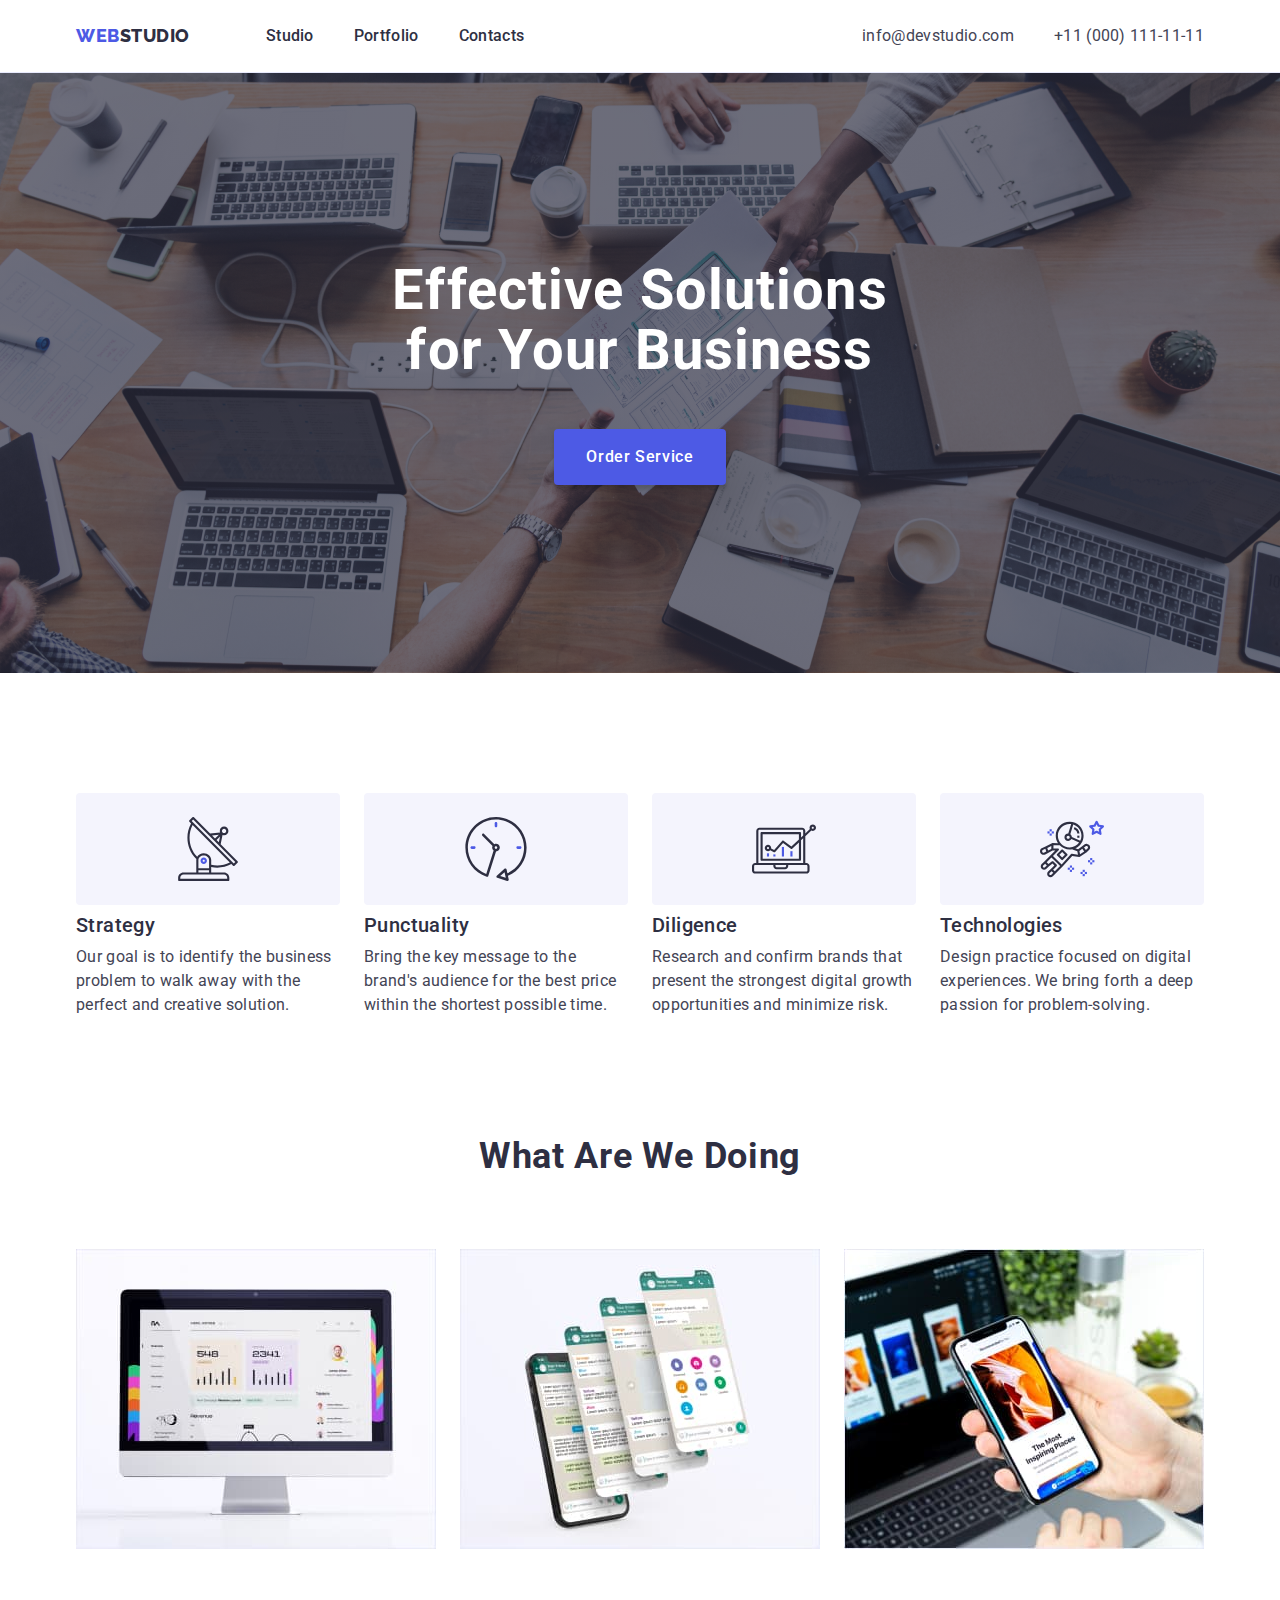
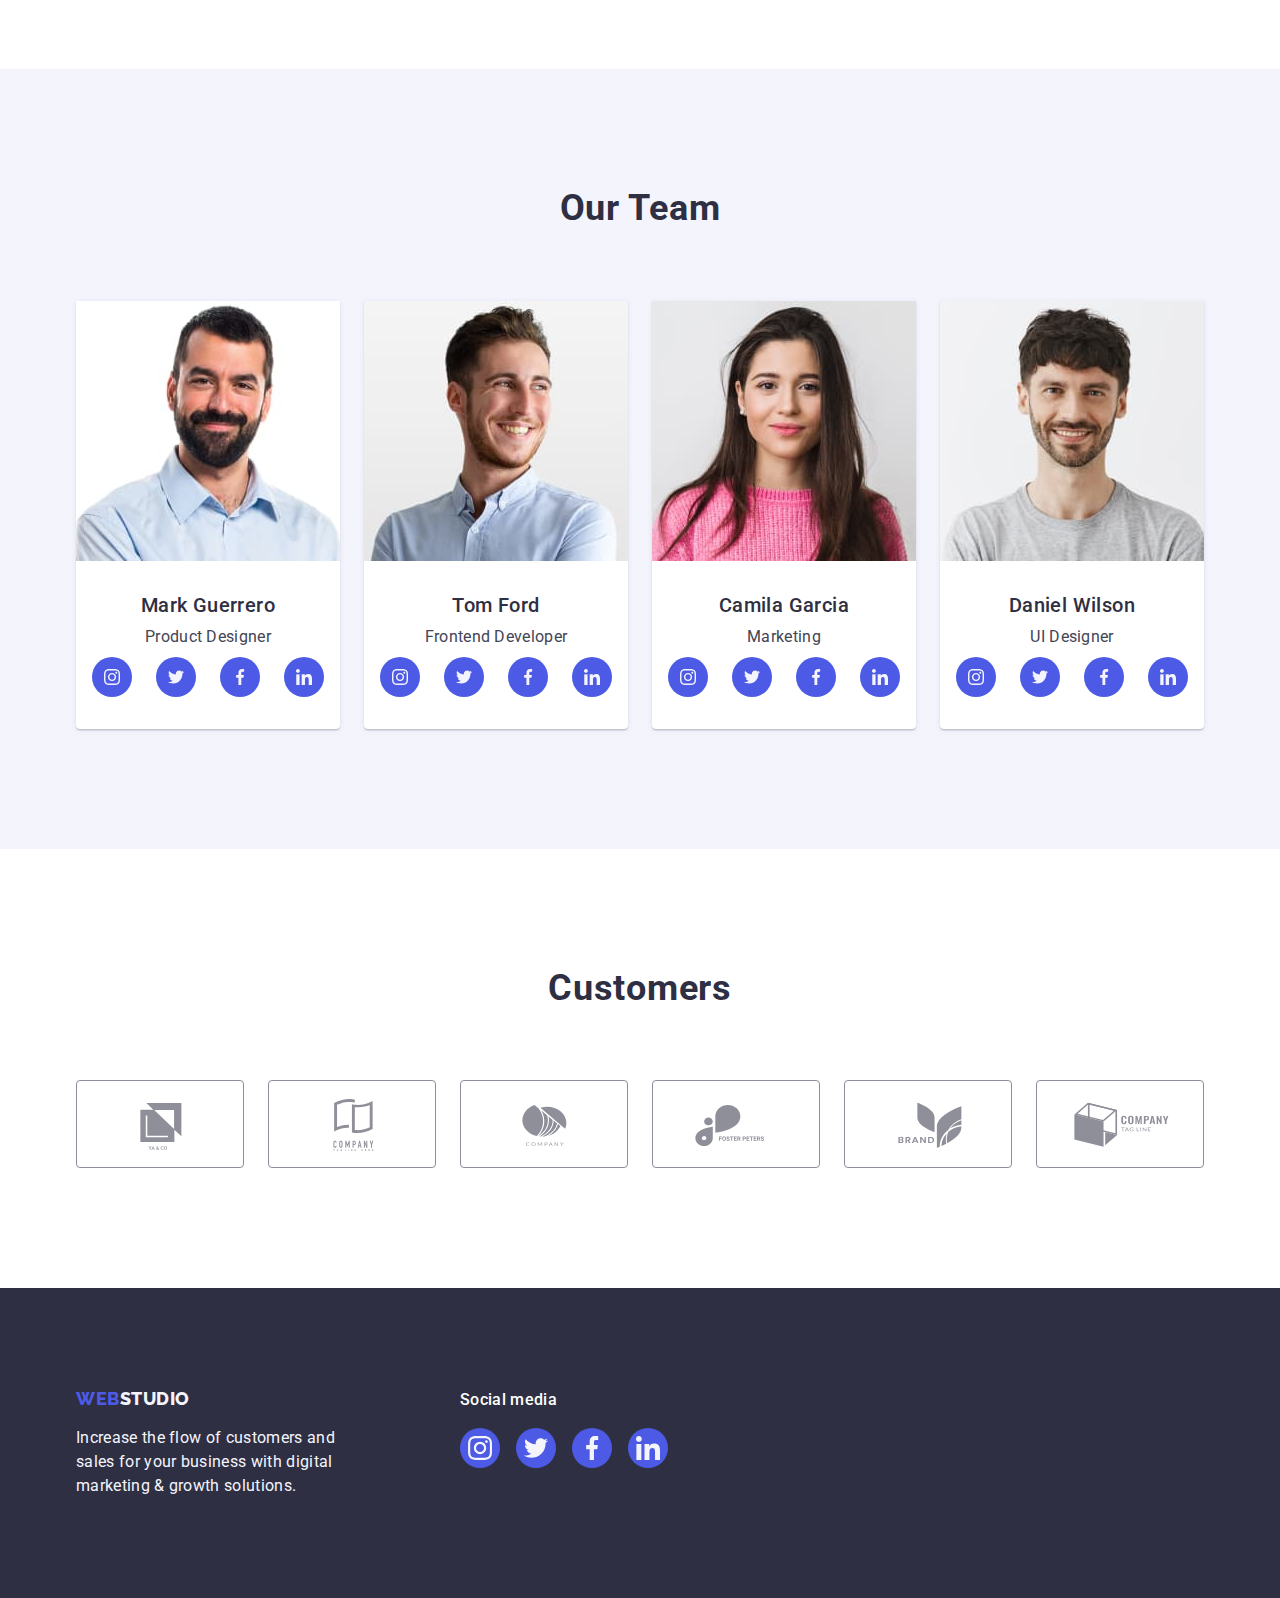
==== index.html @ 3469f53f "Add files via upload" ====
<!DOCTYPE html>
<html lang="en">
  <head>
    <meta charset="UTF-8" />
    <meta http-equiv="X-UA-Compatible" content="IE=edge" />
    <meta name="viewport" content="width=device-width, initial-scale=1.0" />
    <title>Document</title>
    <link
      rel="stylesheet"
      href="https://cdnjs.cloudflare.com/ajax/libs/modern-normalize/1.1.0/modern-normalize.min.css"
    />
    <link rel="stylesheet" href="./css/style.css" />
    <link rel="preconnect" href="https://fonts.googleapis.com" />
    <link rel="preconnect" href="https://fonts.gstatic.com" crossorigin />
    <link
      href="https://fonts.googleapis.com/css2?family=Raleway:wght@800&family=Roboto:wght@400;500;700;900&display=swap"
      rel="stylesheet"
    />
  </head>
  <body>
    <header class="page-header">
      <div class="container page-header-container">
        <nav class="menu-nav">
          <a class="logo link" href="./index.html"
            >Web<span class="logo-studio">Studio</span>
          </a>
          <ul class="nav-list list">
            <li class="nav-item">
              <a href="./index.html" class="nav-link link nav-link-container"
                >Studio</a
              >
            </li>
            <li class="nav-item">
              <a href="./portfolio.html" class="nav-link link">Portfolio</a>
            </li>
            <li class="nav-item">
              <a href="" class="nav-link link nav-link-container">Contacts</a>
            </li>
          </ul>
        </nav>
        <address class="top-contacts">
          <ul class="contact-list list">
            <li class="contact-item-post">
              <a href="mailto:info@devstudio.com" class="contact-link link"
                >info@devstudio.com</a
              >
            </li>

            <li class="contact-item-tel">
              <a href="tel:+110001111111" class="contact-link link"
                >+11 (000) 111-11-11</a
              >
            </li>
          </ul>
        </address>
      </div>
    </header>

    <main>
      <section class="main-haeder-block">
        <div class="container main-haeder-container">
          <h1 class="main-header">Effective Solutions for Your Business</h1>
          <button type="button" class="order-btn">Order Service</button>
        </div>
      </section>

      <section class="page-features">
        <div class="container">
          <h2 class="feature-heading-hidden visually-hidden">features</h2>
          <ul class="features-list list page-features-container">
            <li class="features-item">
              <div class="features-img-container">
                <svg
                  class="features-img"
                  width="64"
                  height="64"
                  aria-label="features logotype"
                >
                  <use href="./images/icons.svg#icon-antenna"></use>
                </svg>
              </div>
              <h3 class="feature-heading">Strategy</h3>
              <p class="feature-description">
                Our goal is to identify the business problem to walk away with
                the perfect and creative solution.
              </p>
            </li>

            <li class="features-item">
              <div class="features-img-container">
                <svg
                  class="features-img"
                  width="64"
                  height="64"
                  aria-label="features logotype"
                >
                  <use href="./images/icons.svg#icon-clock"></use>
                </svg>
              </div>
              <h3 class="feature-heading">Punctuality</h3>
              <p class="feature-description">
                Bring the key message to the brand's audience for the best price
                within the shortest possible time.
              </p>
            </li>

            <li class="features-item">
              <div class="features-img-container">
                <svg
                  class="features-img"
                  width="64"
                  height="64"
                  aria-label="features logotype"
                >
                  <use href="./images/icons.svg#icon-diagram"></use>
                </svg>
              </div>
              <h3 class="feature-heading">Diligence</h3>
              <p class="feature-description">
                Research and confirm brands that present the strongest digital
                growth opportunities and minimize risk.
              </p>
            </li>

            <li class="features-item">
              <div class="features-img-container">
                <svg
                  class="features-img"
                  width="64"
                  height="64"
                  aria-label="features logotype"
                >
                  <use href="./images/icons.svg#icon-astronaut-1"></use>
                </svg>
              </div>
              <h3 class="feature-heading">Technologies</h3>
              <p class="feature-description">
                Design practice focused on digital experiences. We bring forth a
                deep passion for problem-solving.
              </p>
            </li>
          </ul>
        </div>
      </section>

      <section class="what-are-we-doing">
        <div class="container">
          <h2 class="what-are-we-doing-text">What are we doing</h2>
          <ul class="what-are-we-doing-list list what-are-we-doing-container">
            <li class="what-are-we-doing-item">
              <img
                src="./images/what_are_we_doing/Rectangle_2.jpg"
                alt="The picture shows what we will do."
                width="360"
                height="300"
              />
            </li>

            <li class="what-are-we-doing-item">
              <img
                src="./images/what_are_we_doing/Rectangle_1.jpg"
                alt="The picture shows what we will do."
                width="360"
                height="300"
              />
            </li>

            <li class="what-are-we-doing-item">
              <img
                src="./images/what_are_we_doing/Rectangle.jpg"
                alt="The picture shows what we will do."
                width="360"
                height="300"
              />
            </li>
          </ul>
        </div>
      </section>
      <!--  -->
      <section class="our-team">
        <div class="container">
          <h2 class="our-team-heading">Our Team</h2>
          <ul class="our-team-list list our-team-container">
            <li class="our-team-item">
              <img
                src="./images/our_team/img_3.jpg"
                alt="Photo of a team member"
                width="264"
                height="260"
              />
              <div class="our-team-item-container">
                <h3 class="worker-name">Mark Guerrero</h3>
                <p class="employee-position">Product Designer</p>
                <ul class="social-link-container list">
                  <li class="social-link-item">
                    <a href="#" class="social-link"
                      ><svg
                        class="social-link-icon"
                        width="16"
                        height="16"
                        aria-label="instagram-icon"
                      >
                        <use href="./images/icons.svg#icon-instagram"></use>
                      </svg>
                    </a>
                  </li>
                  <li class="social-link-item">
                    <a href="#" class="social-link"
                      ><svg
                        class="social-link-icon"
                        width="16"
                        height="16"
                        aria-label="twiter-icon"
                      >
                        <use href="./images/icons.svg#icon-twitter"></use>
                      </svg>
                    </a>
                  </li>
                  <li class="social-link-item">
                    <a href="#" class="social-link"
                      ><svg
                        class="social-link-icon"
                        width="16"
                        height="16"
                        aria-label="facebook-icon"
                      >
                        <use href="./images/icons.svg#icon-facebook"></use>
                      </svg>
                    </a>
                  </li>
                  <li class="social-link-item">
                    <a href="#" class="social-link"
                      ><svg
                        class="social-link-icon"
                        width="16"
                        height="16"
                        aria-label="linkedin-icon"
                      >
                        <use href="./images/icons.svg#icon-linkedin"></use>
                      </svg>
                    </a>
                  </li>
                </ul>
              </div>
            </li>

            <li class="our-team-item">
              <img
                src="./images/our_team/img_2.jpg"
                alt="Photo of a team member"
                width="264"
                height="260"
              />
              <div class="our-team-item-container">
                <h3 class="worker-name">Tom Ford</h3>
                <p class="employee-position">Frontend Developer</p>
                <ul class="social-link-container list">
                  <li class="social-link-item">
                    <a href="#" class="social-link"
                      ><svg
                        class="social-link-icon"
                        width="16"
                        height="16"
                        aria-label="instagram-icon"
                      >
                        <use href="./images/icons.svg#icon-instagram"></use>
                      </svg>
                    </a>
                  </li>
                  <li class="social-link-item">
                    <a href="#" class="social-link"
                      ><svg
                        class="social-link-icon"
                        width="16"
                        height="16"
                        aria-label="twiter-icon"
                      >
                        <use href="./images/icons.svg#icon-twitter"></use>
                      </svg>
                    </a>
                  </li>
                  <li class="social-link-item">
                    <a href="#" class="social-link"
                      ><svg
                        class="social-link-icon"
                        width="16"
                        height="16"
                        aria-label="facebook-icon"
                      >
                        <use href="./images/icons.svg#icon-facebook"></use>
                      </svg>
                    </a>
                  </li>
                  <li class="social-link-item">
                    <a href="#" class="social-link"
                      ><svg
                        class="social-link-icon"
                        width="16"
                        height="16"
                        aria-label="linkedin-icon"
                      >
                        <use href="./images/icons.svg#icon-linkedin"></use>
                      </svg>
                    </a>
                  </li>
                </ul>
              </div>
            </li>

            <li class="our-team-item">
              <img
                src="./images/our_team/img_1.jpg"
                alt="Photo of a team member"
                width="264"
                height="260"
              />
              <div class="our-team-item-container">
                <h3 class="worker-name">Camila Garcia</h3>
                <p class="employee-position">Marketing</p>
                <ul class="social-link-container list">
                  <li class="social-link-item">
                    <a href="#" class="social-link"
                      ><svg
                        class="social-link-icon"
                        width="16"
                        height="16"
                        aria-label="instagram-icon"
                      >
                        <use href="./images/icons.svg#icon-instagram"></use>
                      </svg>
                    </a>
                  </li>
                  <li class="social-link-item">
                    <a href="#" class="social-link"
                      ><svg
                        class="social-link-icon"
                        width="16"
                        height="16"
                        aria-label="twiter-icon"
                      >
                        <use href="./images/icons.svg#icon-twitter"></use>
                      </svg>
                    </a>
                  </li>
                  <li class="social-link-item">
                    <a href="#" class="social-link"
                      ><svg
                        class="social-link-icon"
                        width="16"
                        height="16"
                        aria-label="facebook-icon"
                      >
                        <use href="./images/icons.svg#icon-facebook"></use>
                      </svg>
                    </a>
                  </li>
                  <li class="social-link-item">
                    <a href="#" class="social-link"
                      ><svg
                        class="social-link-icon"
                        width="16"
                        height="16"
                        aria-label="linkedin-icon"
                      >
                        <use href="./images/icons.svg#icon-linkedin"></use>
                      </svg>
                    </a>
                  </li>
                </ul>
              </div>
            </li>

            <li class="our-team-item">
              <img
                src="./images/our_team/img.jpg"
                alt="Photo of a team member"
                width="264"
                height="260"
              />
              <div class="our-team-item-container">
                <h3 class="worker-name">Daniel Wilson</h3>
                <p class="employee-position">UI Designer</p>
                <ul class="social-link-container list">
                  <li class="social-link-item">
                    <a href="#" class="social-link"
                      ><svg
                        class="social-link-icon"
                        width="16"
                        height="16"
                        aria-label="instagram-icon"
                      >
                        <use href="./images/icons.svg#icon-instagram"></use>
                      </svg>
                    </a>
                  </li>
                  <li class="social-link-item">
                    <a href="#" class="social-link"
                      ><svg
                        class="social-link-icon"
                        width="16"
                        height="16"
                        aria-label="twiter-icon"
                      >
                        <use href="./images/icons.svg#icon-twitter"></use>
                      </svg>
                    </a>
                  </li>
                  <li class="social-link-item">
                    <a href="#" class="social-link"
                      ><svg
                        class="social-link-icon"
                        width="16"
                        height="16"
                        aria-label="facebook-icon"
                      >
                        <use href="./images/icons.svg#icon-facebook"></use>
                      </svg>
                    </a>
                  </li>
                  <li class="social-link-item">
                    <a href="#" class="social-link"
                      ><svg
                        class="social-link-icon"
                        width="16"
                        height="16"
                        aria-label="linkedin-icon"
                      >
                        <use href="./images/icons.svg#icon-linkedin"></use>
                      </svg>
                    </a>
                  </li>
                </ul>
              </div>
            </li>
          </ul>
        </div>
      </section>

      <section class="customers">
        <div class="container">
          <h2 class="customers-title">Customers</h2>
          <ul class="customer-list list">
            <li class="customer-item">
              <a href="#" class="customer-link">
                <svg
                  class="customer-img"
                  width="104"
                  height="56"
                  aria-label="customers image"
                >
                  <use href="./images/icons.svg#icon-logo"></use>
                </svg>
              </a>
            </li>
            <li class="customer-item">
              <a href="#" class="customer-link">
                <svg
                  class="customer-img"
                  width="104"
                  height="56"
                  aria-label="customer image"
                >
                  <use href="./images/icons.svg#icon-logo-1"></use>
                </svg>
              </a>
            </li>
            <li class="customer-item">
              <a href="#" class="customer-link">
                <svg
                  class="customer-img"
                  width="104"
                  height="56"
                  aria-label="customer image"
                >
                  <use href="./images/icons.svg#icon-logo-2"></use>
                </svg>
              </a>
            </li>
            <li class="customer-item">
              <a href="#" class="customer-link">
                <svg
                  class="customer-img"
                  width="104"
                  height="56"
                  aria-label="customer image"
                >
                  <use href="./images/icons.svg#icon-logo-3"></use>
                </svg>
              </a>
            </li>
            <li class="customer-item">
              <a href="#" class="customer-link">
                <svg
                  class="customer-img"
                  width="104"
                  height="56"
                  aria-label="customer image"
                >
                  <use href="./images/icons.svg#icon-logo-4"></use>
                </svg>
              </a>
            </li>
            <li class="customer-item">
              <a href="#" class="customer-link">
                <svg
                  class="customer-img"
                  width="104"
                  height="56"
                  aria-label="customer image"
                >
                  <use href="./images/icons.svg#icon-logo-5"></use>
                </svg>
              </a>
            </li>
          </ul>
        </div>
      </section>
    </main>
    <footer class="footer-main-studio">
      <div class="container footer-main-studio-container">
        <div class="logo-slogan-container">
          <a class="link logo-footer-container" href="./index.html"
            >Web<span class="logo-studio-footer">Studio</span>
          </a>

          <p class="footer-text">
            Increase the flow of customers and sales for your business with
            digital marketing & growth solutions.
          </p>
        </div>
        <div class="footer-social-link-container">
          <p class="footer-social-link-title">Social media</p>
          <ul class="social-link-container social-link-container-size list">
            <li class="social-link-item">
              <a href="#" class="social-link social-link-footer"
                ><svg
                  class="social-link-icon"
                  width="24"
                  height="24"
                  aria-label="instagram-icon"
                >
                  <use href="./images/icons.svg#icon-instagram"></use>
                </svg>
              </a>
            </li>
            <li class="social-link-item">
              <a href="#" class="social-link social-link-footer"
                ><svg
                  class="social-link-icon"
                  width="24"
                  height="24"
                  aria-label="twiter-icon"
                >
                  <use href="./images/icons.svg#icon-twitter"></use>
                </svg>
              </a>
            </li>
            <li class="social-link-item">
              <a href="#" class="social-link social-link-footer"
                ><svg
                  class="social-link-icon"
                  width="24"
                  height="24"
                  aria-label="facebook-icon"
                >
                  <use href="./images/icons.svg#icon-facebook"></use>
                </svg>
              </a>
            </li>
            <li class="social-link-item">
              <a href="#" class="social-link social-link-footer"
                ><svg
                  class="social-link-icon"
                  width="24"
                  height="24"
                  aria-label="linkedin-icon"
                >
                  <use href="./images/icons.svg#icon-linkedin"></use>
                </svg>
              </a>
            </li>
          </ul>
        </div>
      </div>
    </footer>
  </body>
</html>
---- css/style.css ----
/* ==========================  COMPONENTS  ========================== */

:root {
  --accent-color: #ffffff;
  --color-contact: #434455;
  --bckg-color-main: #2e2f42;
  --bckg-color-btn-portfolio: #f4f4fd;
  --bckg-customers-link:#8e8f99;
}

body {
  font-family: "Roboto", sans-serif;
  color: #434455;
  background-color: var(--accent-color);
}

.list {
  list-style: none;
}

.link {
  text-decoration: none;
}

button {
  cursor: pointer;
}

h1,
h2,
h3,
h4,
p {
  margin-top: 0;
  margin-bottom: 0;
}

ul,
ol {
  margin-top: 0;
  margin-bottom: 0;
  padding-left: 0;
}

img {
  display: block;
}

.container {
  width: 1158px;
  margin-left: auto;
  margin-right: auto;
  padding-left: 15px;
  padding-right: 15px;
}

.visually-hidden {
  position: absolute;
  white-space: nowrap;
  width: 1px;
  height: 1px;
  overflow: hidden;
  border: 0;
  padding: 0;
  clip: rect(0 0 0 0);
  clip-path: inset(50%);
  margin: -1px;
}

/* ==========================  /COMPONENTS  ========================== */

/* ==========================  HEADER  ========================== */
.page-header {
  border-bottom: 1px solid #e7e9fc;
  box-shadow: 0px 2px 1px rgba(46, 47, 66, 0.08),
    0px 1px 1px rgba(46, 47, 66, 0.16), 0px 1px 6px rgba(46, 47, 66, 0.08);
}

.page-header-container {
  display: flex;
  align-items: center;
}

.menu-nav {
  display: flex;
  align-items: center;
}

.logo {
  font-family: "Raleway", sans-serif;
  font-weight: 800;
  font-size: 18px;
  line-height: 1.17;

  letter-spacing: 0.03em;
  text-transform: uppercase;
  color: #4d5ae5;
  margin-right: 76px;
}

.logo-studio {
  font-family: "Raleway", sans-serif;
  font-weight: 800;
  font-size: 18px;
  line-height: 1.16;

  letter-spacing: 0.03em;
  text-transform: uppercase;
  color: #2e2f42;
}

.nav-list {
  display: flex;
  align-items: center;
  gap: 40px;
}

/* .nav-item-container{
  margin-right: 0;
} */

.nav-link {
  font-weight: 500;
  font-size: 16px;
  line-height: 1.5;
  display: block;
  letter-spacing: 0.02em;
  color: #2e2f42;
  padding: 24px 0;
}

.nav-link-container {
  padding: 24px 0;
}

.nav-link:hover,
.nav-link:focus {
  color: #404bbf;
}

.top-contacts {
  font-style: normal;
  margin-left: auto;
}

.contact-link {
  color: var(--color-contact);
}

.contact-link:hover,
.contact-link:focus {
  color: #404bbf;
}

.contact-list {
  font-weight: 400;
  font-size: 16px;
  line-height: 1.5;
  letter-spacing: 0.02em;
  color: #434455;
  display: flex;
  align-items: center;
}

.contact-item-post {
  margin-right: 40px;
}

/* ==========================  /HEADER  ========================== */

/* ==========================  MAIN  ========================== */

/* ==========================  MAIN HEADER  ========================== */

.main-haeder-block {
  background-color: var(--bckg-color-main);
  font-weight: 700;
  font-size: 56px;
  line-height: 1.07;
  text-align: center;
  letter-spacing: 0.02em;
  color: #ffffff;
  padding: 188px 0;
  background-image: linear-gradient(rgba(46, 47, 66, 0.7), rgba(46, 47, 66, 0.7)), url(../images/background-page-header/people-office.jpg);
  max-width: 1440px;
  background-repeat: no-repeat;
  background-position: center;
  background-size: cover;
  margin: 0 auto;
}

.main-haeder-container {
}

.main-header {
  font-weight: 700;
  font-size: 56px;
  line-height: 1.07;
  text-align: center;
  letter-spacing: 0.02em;
  color: #ffffff;
  max-width: 496px;
  margin: 0 auto;
}

.order-btn {
  font-family: "Roboto", sans-serif;
  font-weight: 500;
  font-size: 16px;
  line-height: 1.5;
  display: block;
  margin-top: 48px;
  letter-spacing: 0.04em;
  color: #ffffff;
  background: #4d5ae5;
  box-shadow: 0px 4px 4px rgba(0, 0, 0, 0.15);
  border-radius: 4px;
  padding: 16px 32px 16px 32px;
  min-width: 169px;
  height: 56px;
  border: none;
  margin-left: auto;
  margin-right: auto;
}

.order-btn:hover,
.order-btn:focus {
  background-color: #404bbf;
}

/* ==========================  /MAIN HEADER  ========================== */

/* ==========================  FEATURES  ========================== */
.page-features {
  padding: 120px 0;
}
.page-features-container {
  display: flex;
  align-items: center;
  gap: 24px;
}

.features-item {
  width: calc((100% - 72px) / 4);
}

.features-img-container {
  display: flex;
  align-items: center;
  justify-content: center;
  background: #f4f4fd;
  border-radius: 4px;
  margin-bottom: 8px;
  height: 112px;
  
}

.features-img {
  margin-left: auto;
  margin-right: auto;
  margin-top: 24px;
  margin-bottom: 24px;
}

.feature-heading {
  font-weight: 500;
  font-size: 20px;
  line-height: 1.2;
  letter-spacing: 0.02em;
  color: #2e2f42;
  margin-bottom: 8px;
}

.feature-description {
  font-weight: 400;
  font-size: 16px;
  line-height: 1.5;
  letter-spacing: 0.02em;
  color: #434455;
}

/* ==========================  /FEATURES  ========================== */

/* ==========================  WHAT ARE YOU WE DOING  ========================== */

.what-are-we-doing {
  padding-bottom: 120px;
}

.what-are-we-doing-text {
  font-weight: 700;
  font-size: 36px;
  line-height: 1.11;
  text-align: center;
  letter-spacing: 0.02em;
  text-transform: capitalize;
  color: #2e2f42;
  margin-bottom: 72px;
}

.what-are-we-doing-container {
  display: flex;
  align-items: center;
  gap: 24px;
}
/* ==========================  /WHAT ARE YOU WE DOING  ========================== */

/* ==========================  OUR TEAM  ========================== */

.our-team {
  background-color: #f4f4fd;
  padding: 120px 0;
}

.our-team-flex-container {
  padding-top: 32px;
  padding-bottom: 32px;
}

.our-team-container {
  display: flex;
  align-items: center;
  gap: 24px;
  flex-basis: calc((100% - 72) / 4);
}

.our-team-heading {
  font-weight: 700;
  font-size: 36px;
  line-height: 1.11;
  text-align: center;
  letter-spacing: 0.02em;
  text-transform: capitalize;
  color: var(--bckg-color-main);
  margin-bottom: 72px;
}

.our-team-item-container {
  padding: 32px 0px;
  
}

.our-team-item {
  background: #FFFFFF;
    box-shadow: 0px 1px 6px rgba(46, 47, 66, 0.08), 0px 1px 1px rgba(46, 47, 66, 0.16), 0px 2px 1px rgba(46, 47, 66, 0.08);
    border-radius: 0px 0px 4px 4px;
}

.worker-name {
  font-weight: 500;
  font-size: 20px;
  line-height: 1.2;
  text-align: center;
  letter-spacing: 0.02em;
  color: #2e2f42;
  margin-bottom: 8px;
}

.employee-position {
  font-weight: 400;
  font-size: 16px;
  line-height: 1.5;
  text-align: center;
  letter-spacing: 0.02em;
  color: #434455;
}

.social-link-container {
  display: flex;
  justify-content: center;
  gap: 24px;
  margin-top: 8px;
}

.social-link {
  display: flex;
  justify-content: center;
  align-items: center;
  width: 40px;
  height: 40px;
  background: #4d5ae5;
  border-radius: 50%;
}

.social-link:hover,
.social-link:focus {
  background: #404bbf;
}

.social-link-icon {
  fill: #f4f4fd;
}
/* ==========================  /OUR TEAM  ========================== */

/* ==========================  CUSTOMERS  ========================== */

.customers{
padding:120px 0;
}

.customer-item{
width: calc((100% - 120px) / 6);
height:88px;
}
.customers-title {
  font-weight: 700;
  font-size: 36px;
  line-height: 1.1;
  text-align: center;
  letter-spacing: 0.02em;
  text-transform: capitalize;
  color: #2e2f42;
  margin-bottom: 72px;
}

.customer-list {
  display: flex;
  justify-content: center;
  align-items: center;
  gap: 24px;
}

.customer-link {
  border: 1px solid #8e8f99;
  border-radius: 4px;
  width: 100%;
  height: 100%;
  display: flex;
  align-items: center;
  justify-content: center;
  color: var(--bckg-customers-link);
}

.customer-link:hover,
.customer-link:focus{
  border-color:#404bbf;
  color: #404bbf;
}

.customer-img {
  fill:currentColor;
}
/* ==========================  /CUSTOMERS  ========================== */

/* ==========================  /MAIN  ========================== */

/* ==========================  FOOTER  ========================== */

.footer-main-studio {
  background-color: var(--bckg-color-main);
  padding: 100px 0;
}

.footer-main-studio-container{
  display: flex;
  align-items: baseline;
}
.logo-slogan-container{
  margin-right: 120px;
}
.footer-text {
  font-weight: 400;
  font-size: 16px;
  line-height: 1.5;
  letter-spacing: 0.02em;
  color: #f4f4fd;
  width: 264px;
}

.logo-footer-container {
  display: inline-block;
  font-family: "Raleway", sans-serif;
  font-weight: 800;
  font-size: 18px;
  line-height: 1.17;
  letter-spacing: 0.03em;
  text-transform: uppercase;
  color: #4d5ae5;
  margin-bottom: 16px;
}

.logo-studio-footer {
  font-family: "Raleway", sans-serif;
  font-weight: 800;
  font-size: 18px;
  line-height: 1.16;
  letter-spacing: 0.03em;
  text-transform: uppercase;
  color: #f4f4fd;
}

.footer-social-link-title{
    font-weight: 500;
    font-size: 16px;
    line-height: 1.5;
    letter-spacing: 0.02em;
    color: #FFFFFF;
    margin-bottom: 16px;
}

.footer-social-link-container{
  
}

.social-link-container-size{

gap: 16px;
}

.social-link-footer:hover,
.social-link-footer:focus{
  background-color: #31d0aa;

}

/* ==========================  /FOOTER  ========================== */

/* ################################# Portfolio ########################################### */

/* ==========================  PROJECT CARD  ========================== */

/* ==========================  FILTER LIST  ========================== */

.filter-list {
  margin-bottom: 72px;
}

.filter-list-container {
  display: flex;
  align-items: center;
  gap: 24px;
  justify-content: center;
}

.filter-btn {
  background-color: var(--bckg-color-btn-portfolio);
  font-family: "Roboto", sans-serif;
  font-weight: 500;
  font-size: 16px;
  line-height: 1.5;
  border: 1px solid #e7e9fc;
  border-radius: 4px;
  text-align: center;
  letter-spacing: 0.04em;
  color: #4d5ae5;
  padding: 12px 24px 12px 24px;
}

.filter-btn:hover,
.filter-btn:focus {
  background-color: #404bbf;
  color: #ffffff;
  border: 1px solid transparent;
  box-shadow: 0px 3px 1px rgba(0, 0, 0, 0.1), 0px 2px 1px rgba(0, 0, 0, 0.08), 0px 2px 2px rgba(0, 0, 0, 0.12);
    border-radius: 4px;
}

/* ==========================  /FILTER LIST  ========================== */

/* ==========================  PROJECT CARD LIST  ========================== */
.page-project-card {
  padding: 96px 0 120px;
}

.row-project-text{
  display: block;
}
.row-project-text:hover,
.row-project-text:focus{
  box-shadow: 0px 1px 6px rgba(46, 47, 66, 0.08), 0px 1px 1px rgba(46, 47, 66, 0.16), 0px 2px 1px rgba(46, 47, 66, 0.08);
}
.project-card-name {
  font-weight: 500;
  font-size: 20px;
  line-height: 1.2;
  letter-spacing: 0.02em;
  color: var(--bckg-color-main);
  margin-bottom: 8px;
}

.project-card-type {
  font-weight: 400;
  font-size: 16px;
  line-height: 1.5;
  letter-spacing: 0.02em;
  color: #434455;
}

.project-card-list-container {
  display: flex;
  align-items: center;
  flex-wrap: wrap;
  column-gap: 24px;
  row-gap: 48px;
  flex-basis: calc((100% - 48) / 3);
}

.card-item-container {
  padding: 32px 16px;
  border: 1px solid #e7e9fc;
  border-top: none;
}
/* ==========================  PROJECT CARD LIST  ========================== */

/* ==========================  /PROJECT CARD  ========================== */
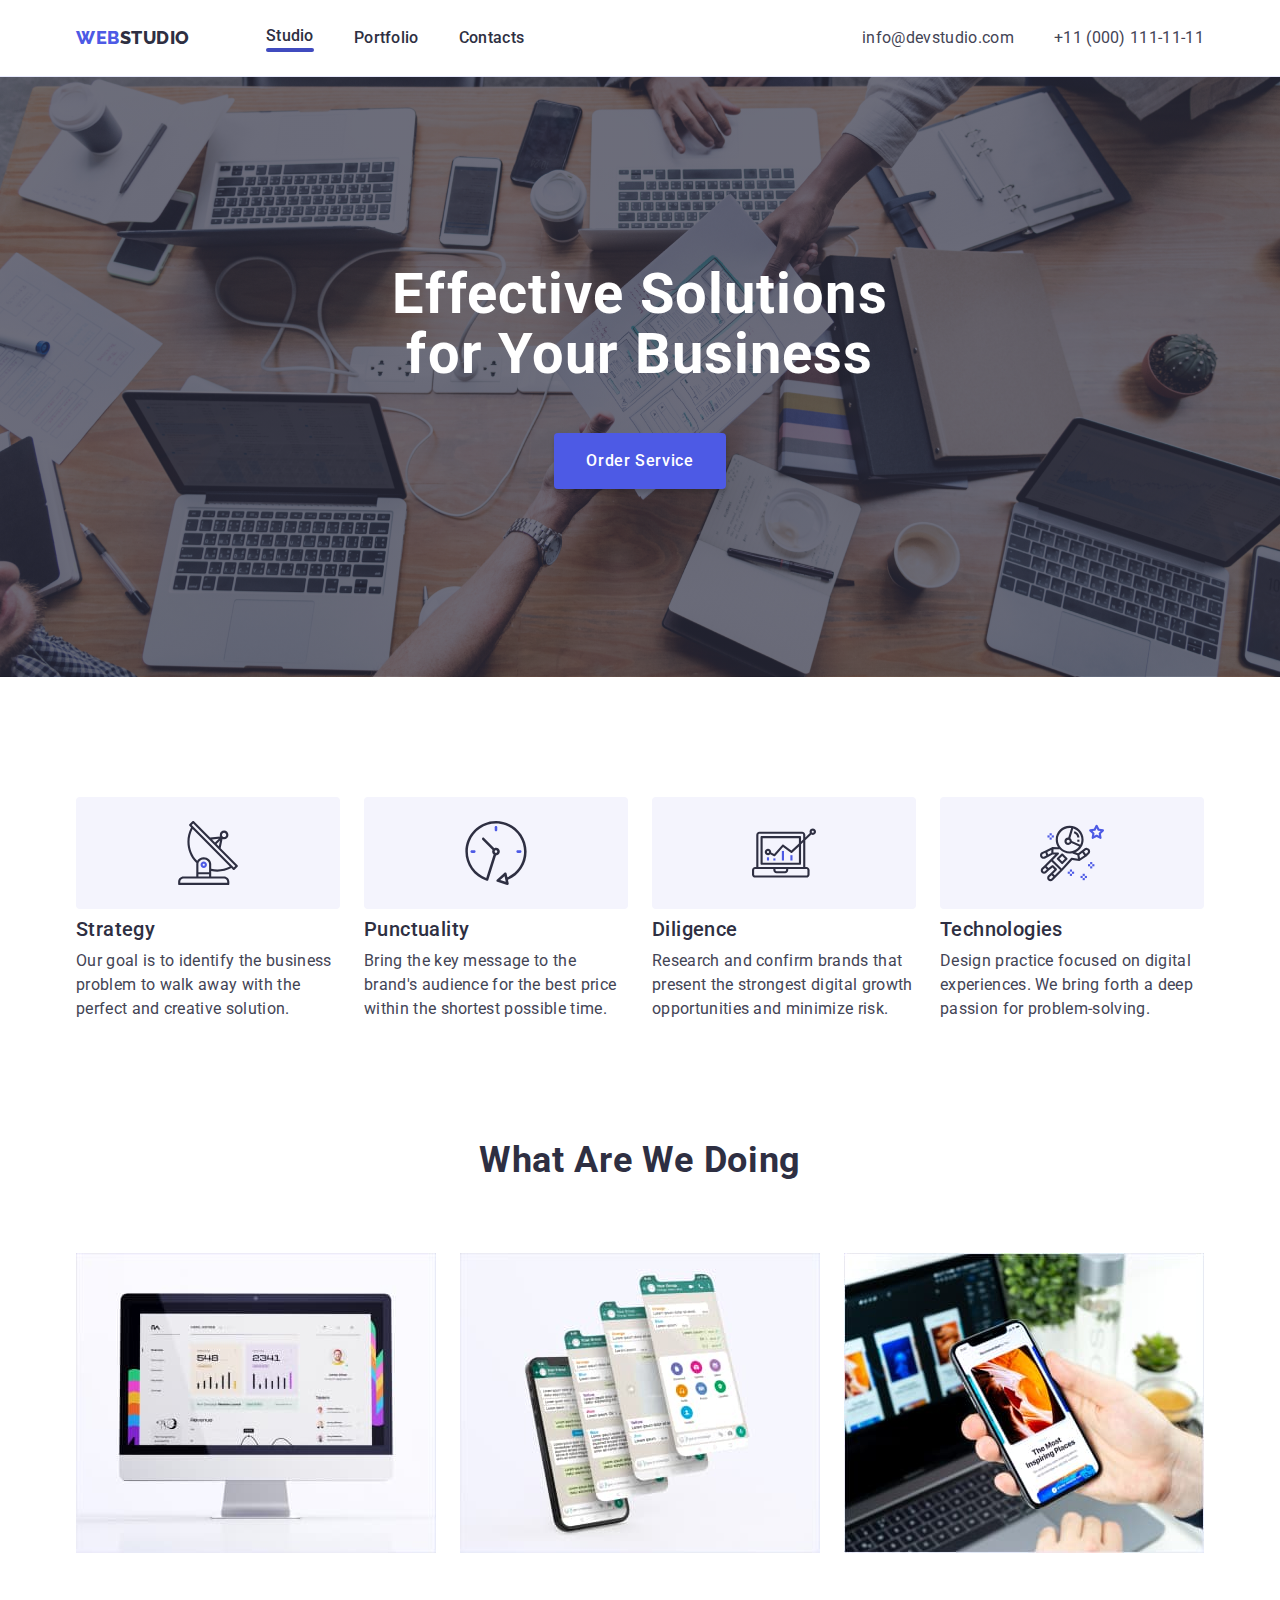
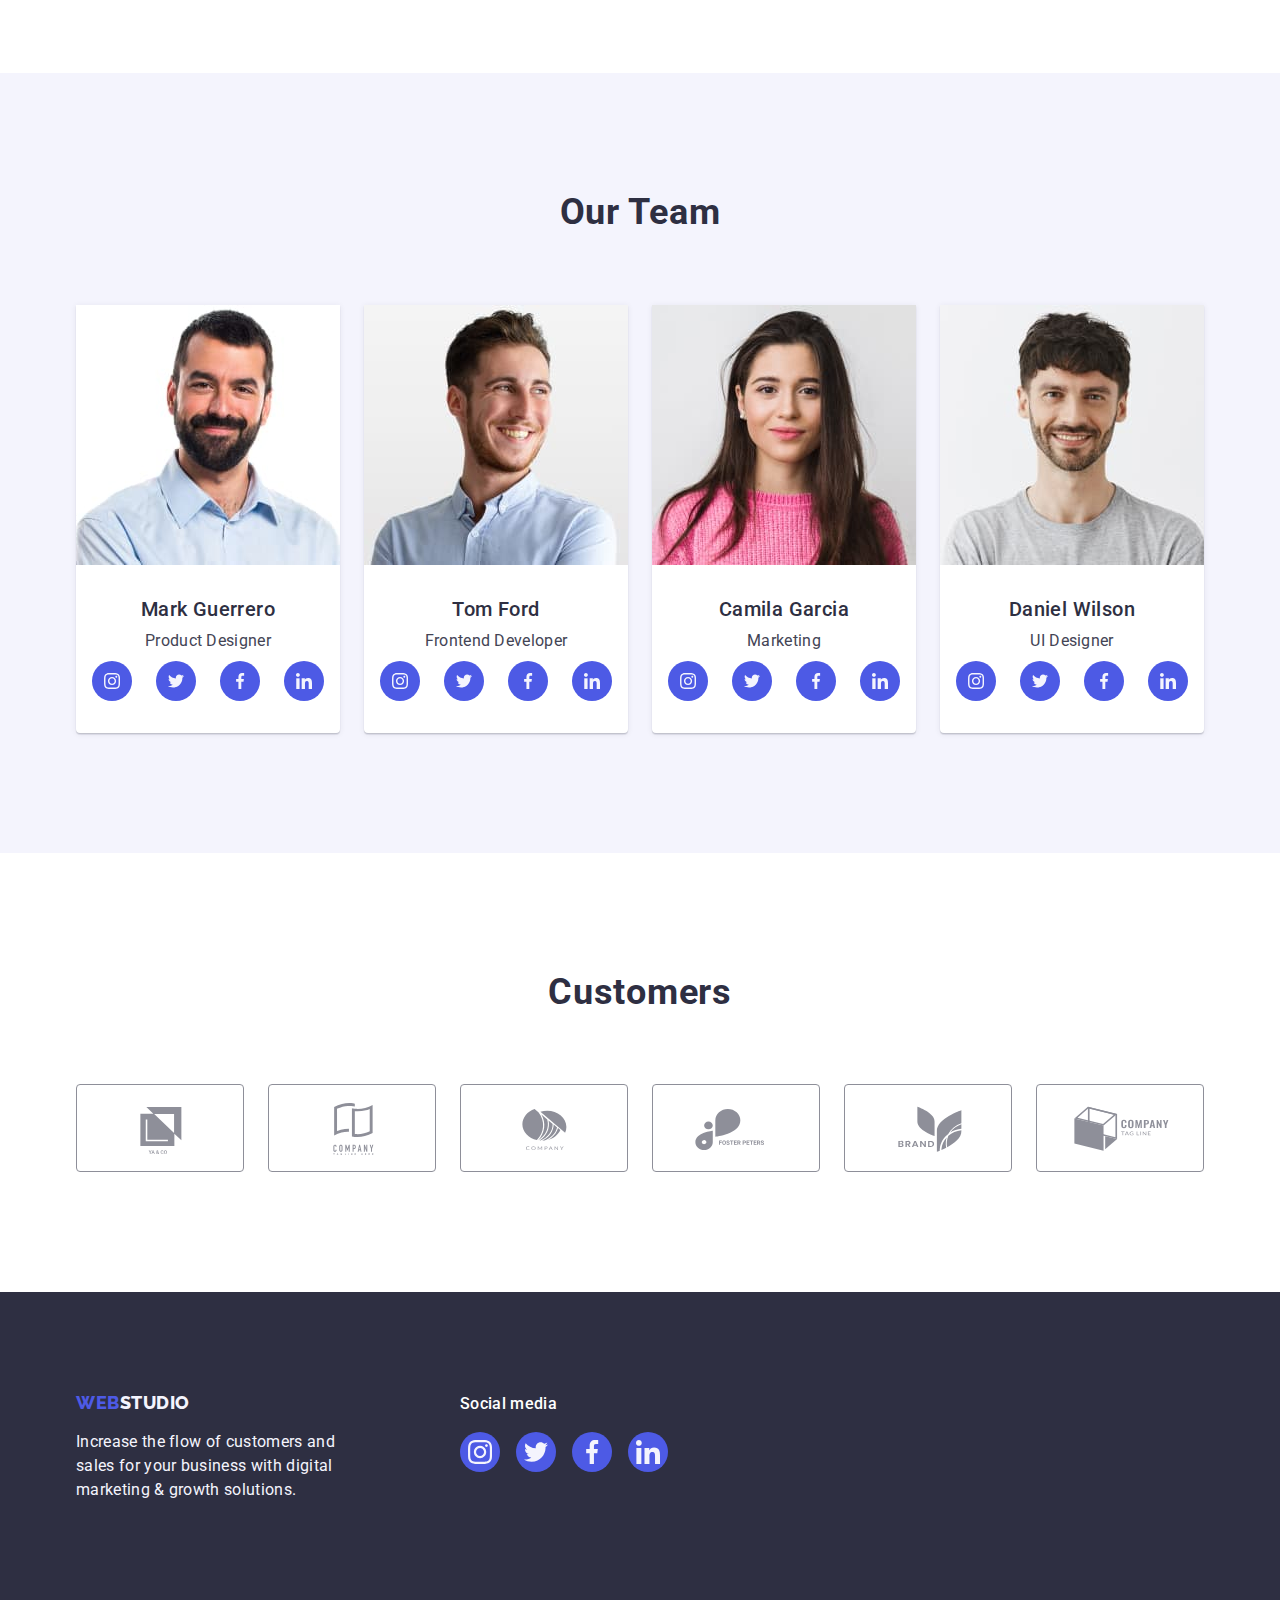
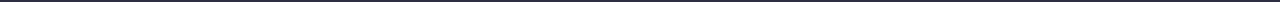
==== commit 7ec86ef6: "com 3" ====
--- a/index.html
+++ b/index.html
@@ -26,7 +26,9 @@
           </a>
           <ul class="nav-list list">
             <li class="nav-item">
-              <a href="./index.html" class="nav-link link nav-link-container"
+              <a
+                href="./index.html"
+                class="nav-link link nav-link-container nav-link-decoration"
                 >Studio</a
               >
             </li>
@@ -60,10 +62,12 @@
       <section class="main-haeder-block">
         <div class="container main-haeder-container">
           <h1 class="main-header">Effective Solutions for Your Business</h1>
-          <button type="button" class="order-btn">Order Service</button>
+          <button type="button" class="order-btn" data-modal-open>
+            Order Service
+          </button>
         </div>
       </section>
-
+      <!--  -->
       <section class="page-features">
         <div class="container">
           <h2 class="feature-heading-hidden visually-hidden">features</h2>
@@ -583,5 +587,15 @@
         </div>
       </div>
     </footer>
+    <div class="backdrop is-hidden" data-modal>
+      <div class="modal">
+        <button type="button" class="modal-close-btn" data-modal-close>
+          <svg class="modal-close-icon" width="8" height="8">
+            <use href="./images/icons.svg#icon-close"></use>
+          </svg>
+        </button>
+      </div>
+    </div>
+    <script src="./js/modal.js"></script>
   </body>
 </html>
--- a/css/style.css
+++ b/css/style.css
@@ -6,6 +6,7 @@
   --bckg-color-main: #2e2f42;
   --bckg-color-btn-portfolio: #f4f4fd;
   --bckg-customers-link:#8e8f99;
+  --hover-animation:250ms cubic-bezier(0.4, 0, 0.2, 1);
 }
 
 body {
@@ -125,8 +126,19 @@
   line-height: 1.5;
   display: block;
   letter-spacing: 0.02em;
+  padding: 24px 0;
   color: #2e2f42;
-  padding: 24px 0;
+  transition:color var(--hover-animation);
+}
+
+.nav-link-decoration::after{
+  content:"";
+  display: block;
+  width: 48px;
+  height: 4px;
+  background-color: #404BBF;
+  border-radius: 2px;
+  
 }
 
 .nav-link-container {
@@ -145,6 +157,7 @@
 
 .contact-link {
   color: var(--color-contact);
+  transition: color var(--hover-animation);
 }
 
 .contact-link:hover,
@@ -221,6 +234,7 @@
   border: none;
   margin-left: auto;
   margin-right: auto;
+  transition: background-color var(--hover-animation);
 }
 
 .order-btn:hover,
@@ -378,13 +392,14 @@
   align-items: center;
   width: 40px;
   height: 40px;
-  background: #4d5ae5;
+  background-color: #4d5ae5;
   border-radius: 50%;
+  transition: background-color var(--hover-animation)  ;
 }
 
 .social-link:hover,
 .social-link:focus {
-  background: #404bbf;
+  background-color: #404bbf;
 }
 
 .social-link-icon {
@@ -429,6 +444,7 @@
   align-items: center;
   justify-content: center;
   color: var(--bckg-customers-link);
+  transition: border-color var(--hover-animation), color var(--hover-animation);
 }
 
 .customer-link:hover,
@@ -544,6 +560,7 @@
   letter-spacing: 0.04em;
   color: #4d5ae5;
   padding: 12px 24px 12px 24px;
+  transition: color var(--hover-animation), backgroung-color var(--hover-animation);
 }
 
 .filter-btn:hover,
@@ -568,7 +585,39 @@
 .row-project-text:hover,
 .row-project-text:focus{
   box-shadow: 0px 1px 6px rgba(46, 47, 66, 0.08), 0px 1px 1px rgba(46, 47, 66, 0.16), 0px 2px 1px rgba(46, 47, 66, 0.08);
-}
+
+}
+
+.img-card-container{
+position: relative;
+overflow: hidden;
+}
+
+.overlay{
+position: absolute;
+top: 0;
+left: 0;
+overflow: auto;
+font-weight: 400;
+font-size: 16px;
+line-height: 1.5;
+letter-spacing: 0.02em;
+/* color: #F4F4FD; */
+width: 100%;
+height: 100%;
+background: #4D5AE5;
+padding-top: 40px;
+padding-left: 32px;
+padding-right: 32px;
+transform: translateY(100%);
+transition:transform 250ms cubic-bezier(0.4, 0, 0.2, 1);
+}
+
+.row-project-text:hover .overlay,
+.row-project-text:focus .overlay{
+transform: translateY(0%);
+}
+
 .project-card-name {
   font-weight: 500;
   font-size: 20px;
@@ -603,3 +652,61 @@
 /* ==========================  PROJECT CARD LIST  ========================== */
 
 /* ==========================  /PROJECT CARD  ========================== */
+
+
+
+/* ==========================  BACKDROP  ========================== */
+
+.backdrop{
+  position: fixed;
+  top: 0;
+  left: 0;
+  width: 100%;
+  height: 100%;
+  background: rgba(46, 47, 66, 0.4);
+  transition: opacity var(--hover-animation), visability var(--hover-animation);
+}
+
+.modal{
+  width: 400px;
+  height: 600px;
+  position: absolute;
+  top: 50%;
+  left: 50%;
+  transform: translate(-50%, -50%);
+
+  background-color: #FCFCFC;
+  box-shadow: 0px 1px 1px rgba(0, 0, 0, 0.14), 0px 1px 3px rgba(0, 0, 0, 0.12), 0px 2px 1px rgba(0, 0, 0, 0.2);
+  border-radius: 4px;
+
+}
+
+.modal-close-btn{
+  position: absolute;
+  top:24px;
+  right:24px;
+  display: flex;
+  align-items: center;
+  justify-content: center;
+  width: 24px;
+  height: 24px;
+  padding-left: 0;
+  padding-right: 0;
+  background: #E7E9FC;
+  border: 1px solid rgba(0, 0, 0, 0.1);
+  border-radius: 50%;
+
+}
+
+.model-close-icon{
+  background: #2E2F42;
+}
+
+ .is-hidden{
+  opacity: 0;
+  visibility: hidden;
+  pointer-events: none;
+} 
+
+
+/* ==========================  /BACKDROP  ========================== */